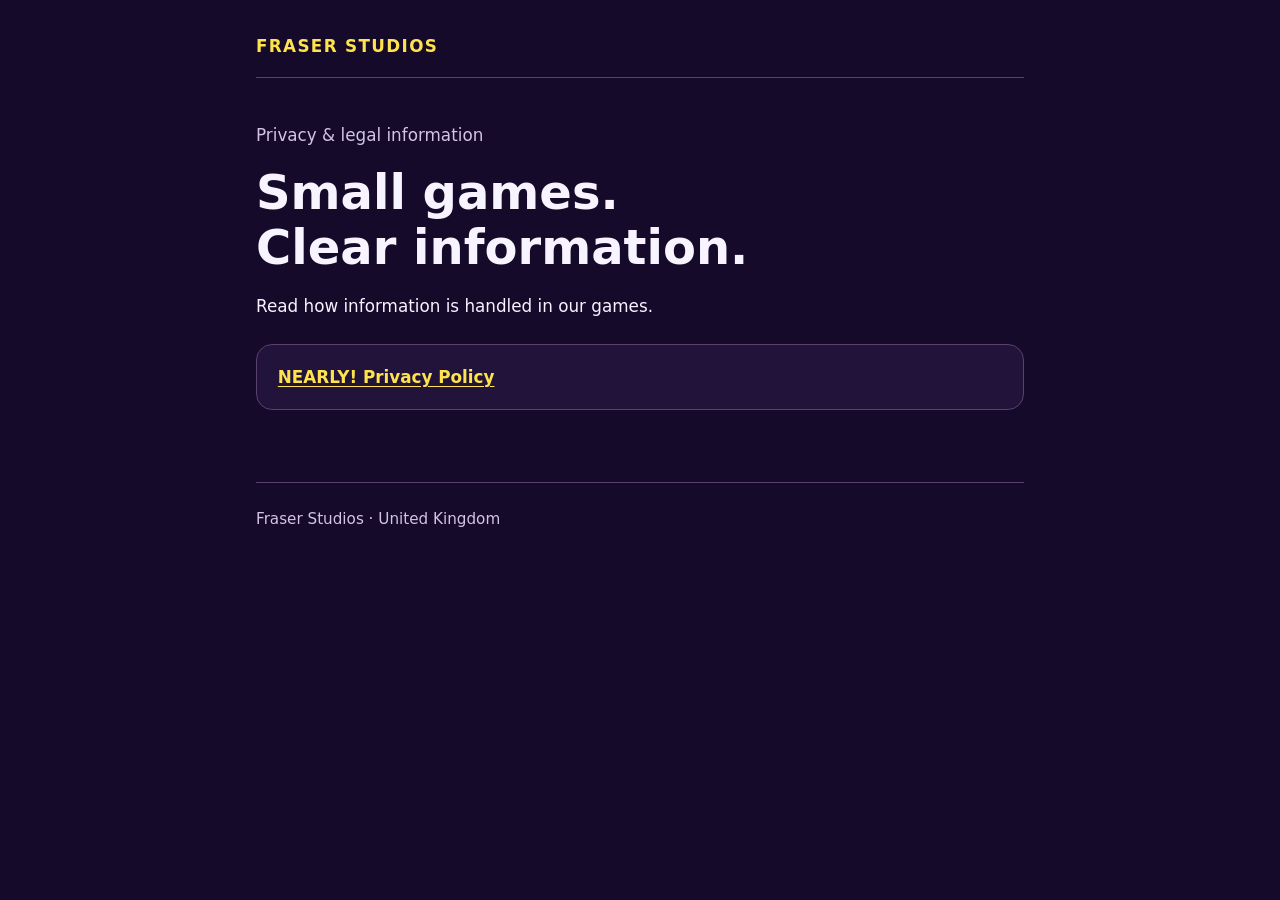
==== index.html @ 719bc02a "legal: publish audited NEARLY privacy policy" ====
<!doctype html>
<html lang="en-GB">
<head>
<meta charset="utf-8">
<meta name="viewport" content="width=device-width, initial-scale=1">
<meta name="description" content="Privacy information for Fraser Studios games.">
<title>Privacy &amp; Legal — Fraser Studios</title>
<link rel="stylesheet" href="styles.css">
</head>
<body>
<a class="skip" href="#main">Skip to content</a>
<header><span class="brand">Fraser Studios</span></header>
<main id="main">
<p class="meta">Privacy &amp; legal information</p>
<h1>Small games.<br>Clear information.</h1>
<p>Read how information is handled in our games.</p>
<a class="document-link" href="nearly/privacy.html">NEARLY! Privacy Policy</a>
</main>
<footer>Fraser Studios · United Kingdom</footer>
</body>
</html>
---- styles.css ----
:root{color-scheme:dark;--bg:#150a29;--panel:#21133a;--text:#f7f3ff;--muted:#d1c4e4;--accent:#ffe34d}*{box-sizing:border-box}body{margin:0;background:var(--bg);color:var(--text);font-family:system-ui,-apple-system,BlinkMacSystemFont,"Segoe UI",sans-serif;font-size:1.05rem;line-height:1.7}header,main,footer{width:min(100% - 2.5rem,48rem);margin:auto}header{padding:2rem 0 1rem;border-bottom:1px solid #58406f}.brand{font-weight:800;letter-spacing:.08em;text-transform:uppercase;color:var(--accent)}main{padding:2rem 0 3rem}h1{font-size:clamp(2rem,7vw,3rem);line-height:1.15;margin:.5rem 0 1rem}h2{font-size:1.35rem;line-height:1.3;margin:2rem 0 .6rem}p,ul{margin:.7rem 0 1rem}a{color:var(--accent);text-underline-offset:.2em;overflow-wrap:anywhere}a:focus-visible{outline:3px solid var(--accent);outline-offset:5px;border-radius:2px}.meta,footer{color:var(--muted)}footer{padding:1.5rem 0 2rem;border-top:1px solid #58406f;font-size:.95rem}.document-link{display:block;padding:1.1rem 1.3rem;margin:1.5rem 0;background:var(--panel);border:1px solid #58406f;border-radius:1rem;font-weight:700}.skip{position:absolute;top:-100px;left:1rem;background:var(--bg);padding:1rem;z-index:2}.skip:focus{top:1rem}@media(prefers-reduced-motion:reduce){*{scroll-behavior:auto}}
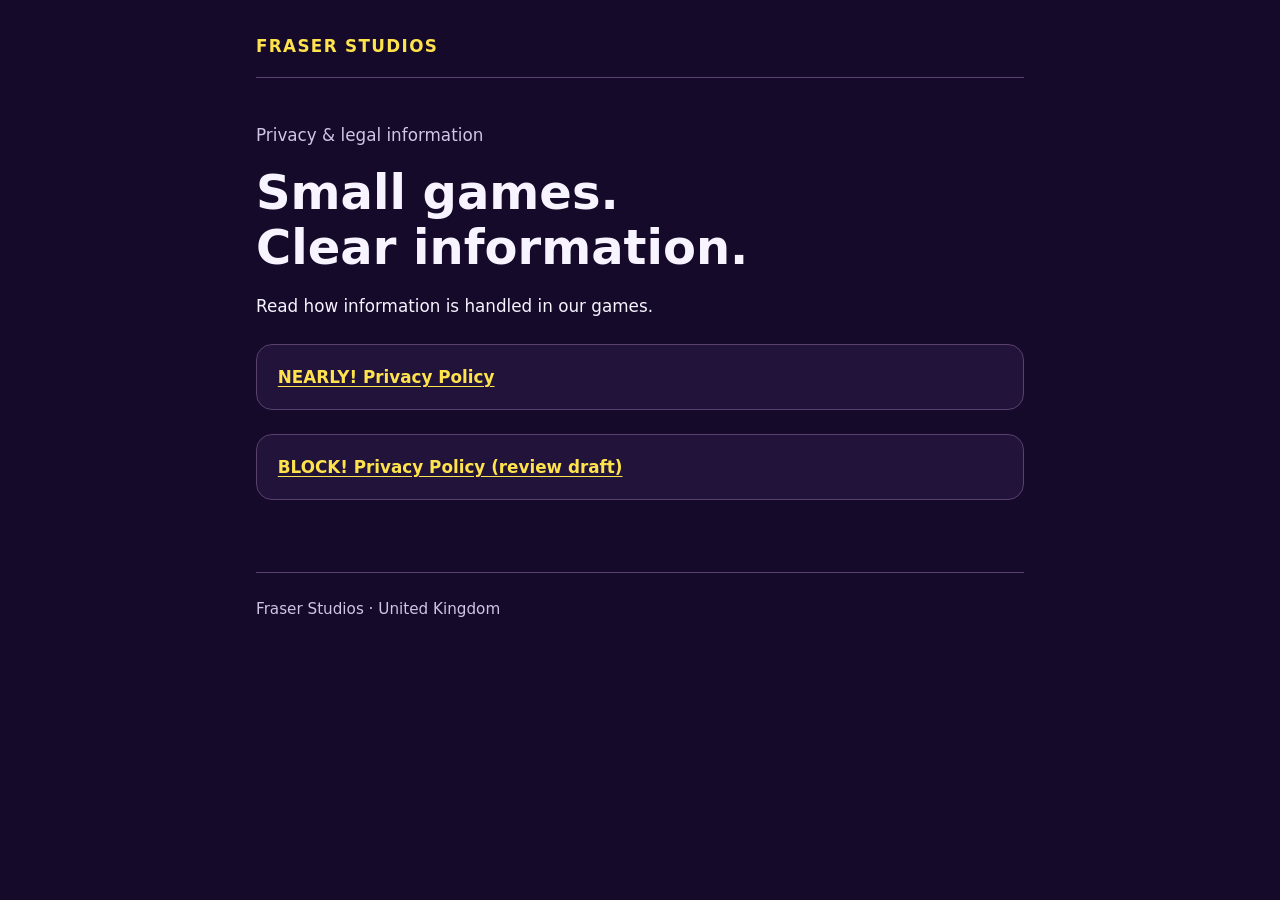
==== commit 5f85230e: "legal: prepare unpublished BLOCK privacy notice for owner review" ====
--- a/index.html
+++ b/index.html
@@ -15,6 +15,7 @@
 <h1>Small games.<br>Clear information.</h1>
 <p>Read how information is handled in our games.</p>
 <a class="document-link" href="nearly/privacy.html">NEARLY! Privacy Policy</a>
+<a class="document-link" href="block/privacy.html">BLOCK! Privacy Policy (review draft)</a>
 </main>
 <footer>Fraser Studios · United Kingdom</footer>
 </body>
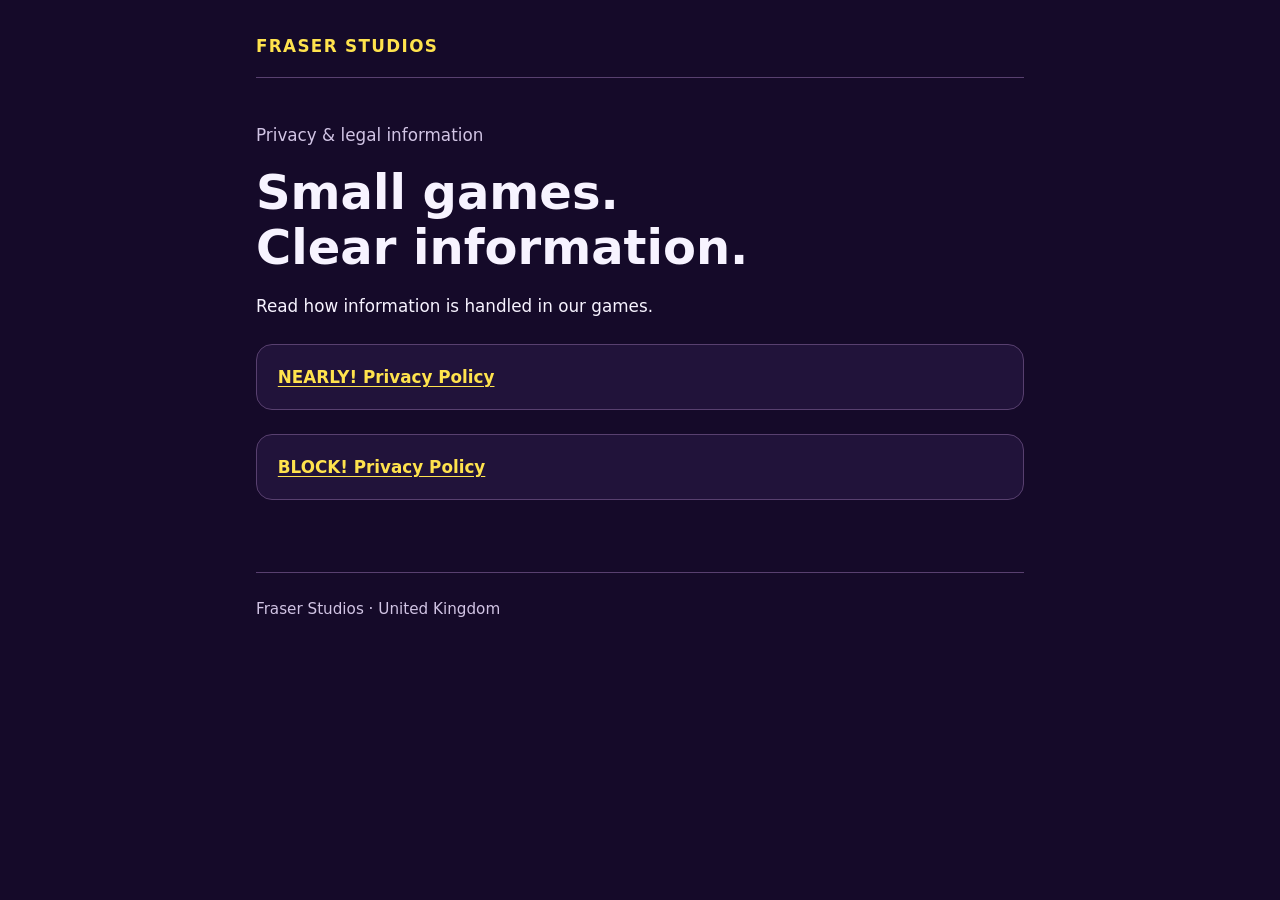
==== commit 90f0b975: "legal: publish owner-approved BLOCK pre-release privacy notice" ====
--- a/index.html
+++ b/index.html
@@ -15,7 +15,7 @@
 <h1>Small games.<br>Clear information.</h1>
 <p>Read how information is handled in our games.</p>
 <a class="document-link" href="nearly/privacy.html">NEARLY! Privacy Policy</a>
-<a class="document-link" href="block/privacy.html">BLOCK! Privacy Policy (review draft)</a>
+<a class="document-link" href="block/privacy.html">BLOCK! Privacy Policy</a>
 </main>
 <footer>Fraser Studios · United Kingdom</footer>
 </body>
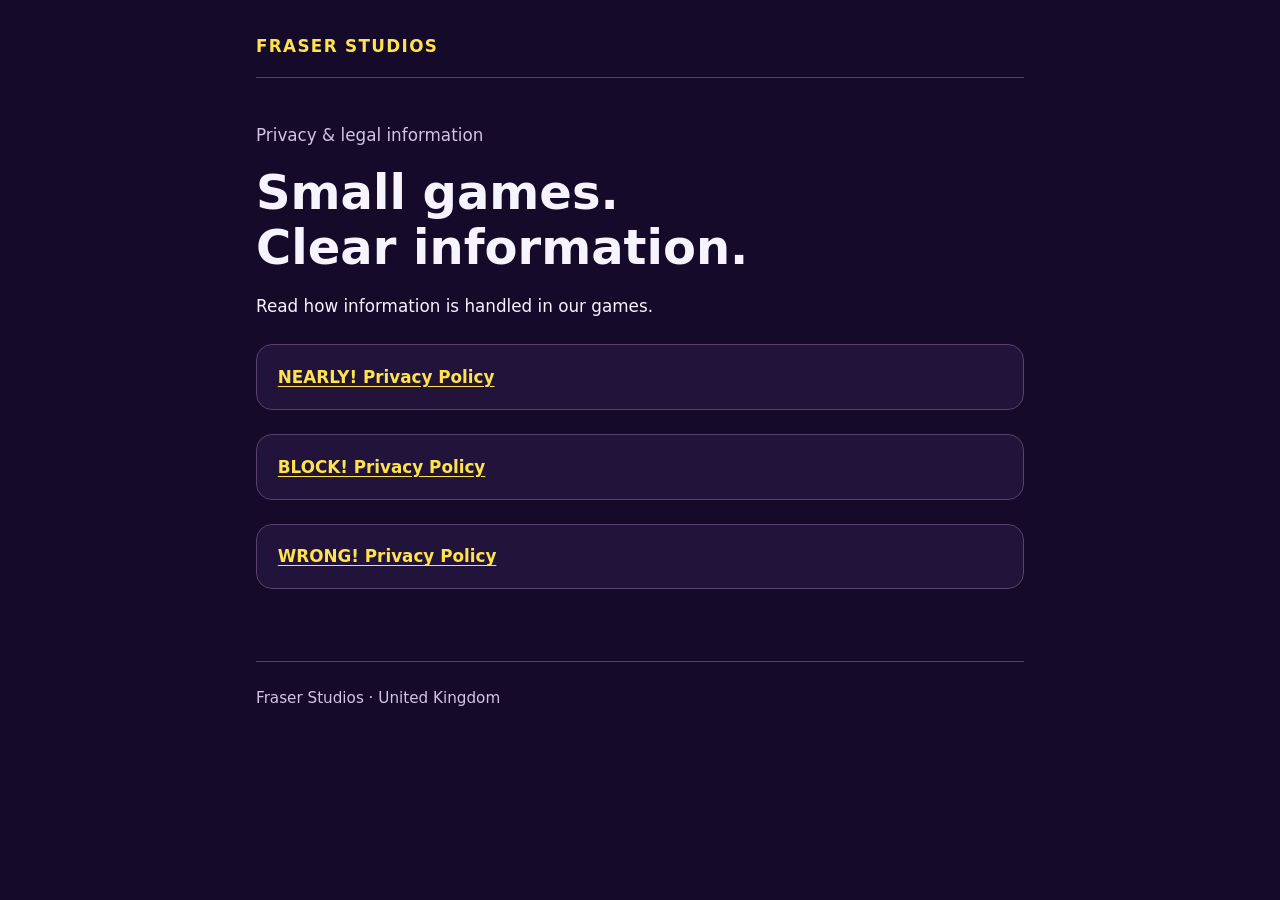
==== commit 2a94bb44: "legal: publish owner-approved WRONG! privacy policy Generated from wrong-game legal/privacy-policy.m" ====
--- a/index.html
+++ b/index.html
@@ -16,6 +16,7 @@
 <p>Read how information is handled in our games.</p>
 <a class="document-link" href="nearly/privacy.html">NEARLY! Privacy Policy</a>
 <a class="document-link" href="block/privacy.html">BLOCK! Privacy Policy</a>
+<a class="document-link" href="wrong/privacy.html">WRONG! Privacy Policy</a>
 </main>
 <footer>Fraser Studios · United Kingdom</footer>
 </body>
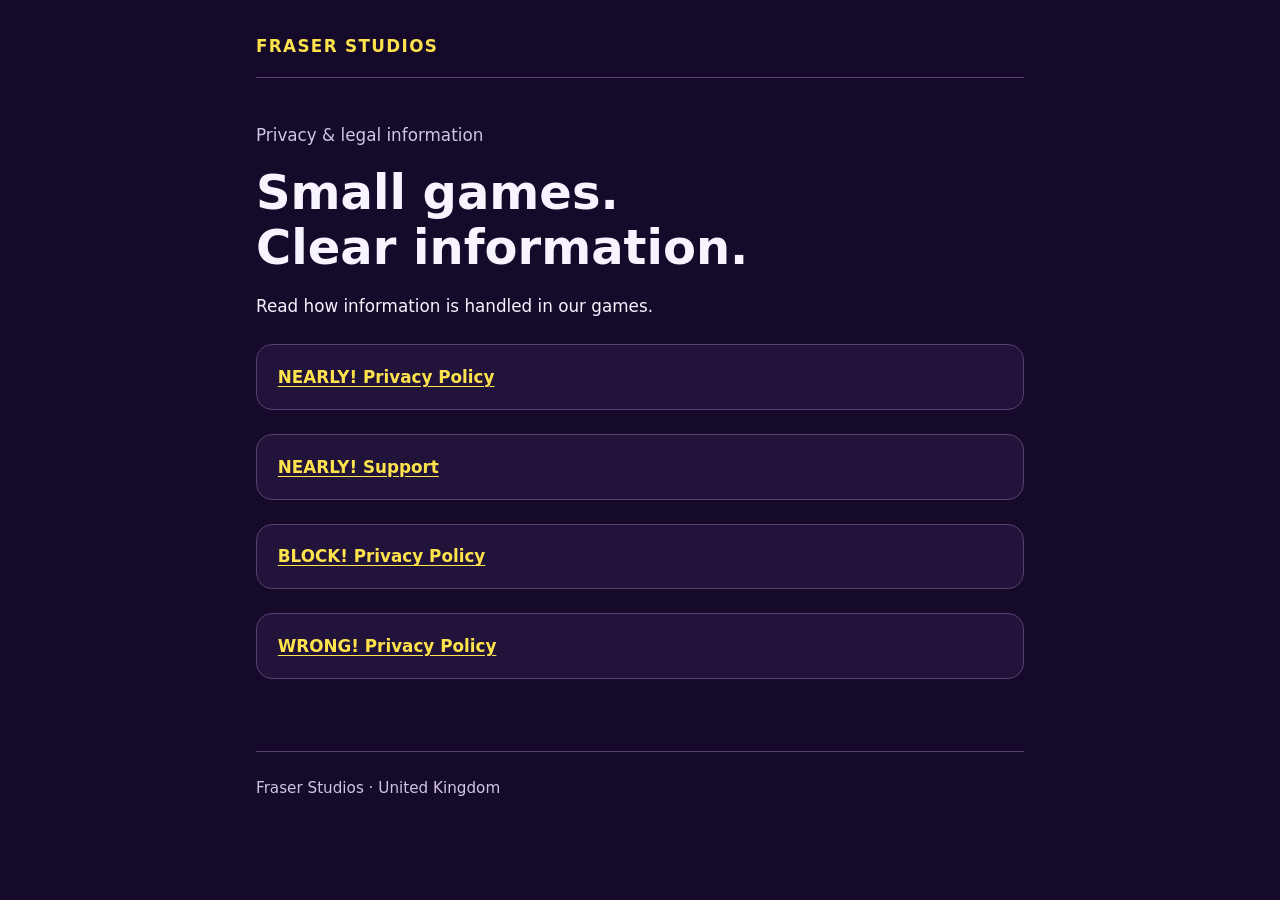
==== commit a31fb157: "legal: NEARLY! policy for the App Store release; add NEARLY! support page Covers real ads, Apple's t" ====
--- a/index.html
+++ b/index.html
@@ -15,6 +15,7 @@
 <h1>Small games.<br>Clear information.</h1>
 <p>Read how information is handled in our games.</p>
 <a class="document-link" href="nearly/privacy.html">NEARLY! Privacy Policy</a>
+<a class="document-link" href="nearly/support.html">NEARLY! Support</a>
 <a class="document-link" href="block/privacy.html">BLOCK! Privacy Policy</a>
 <a class="document-link" href="wrong/privacy.html">WRONG! Privacy Policy</a>
 </main>
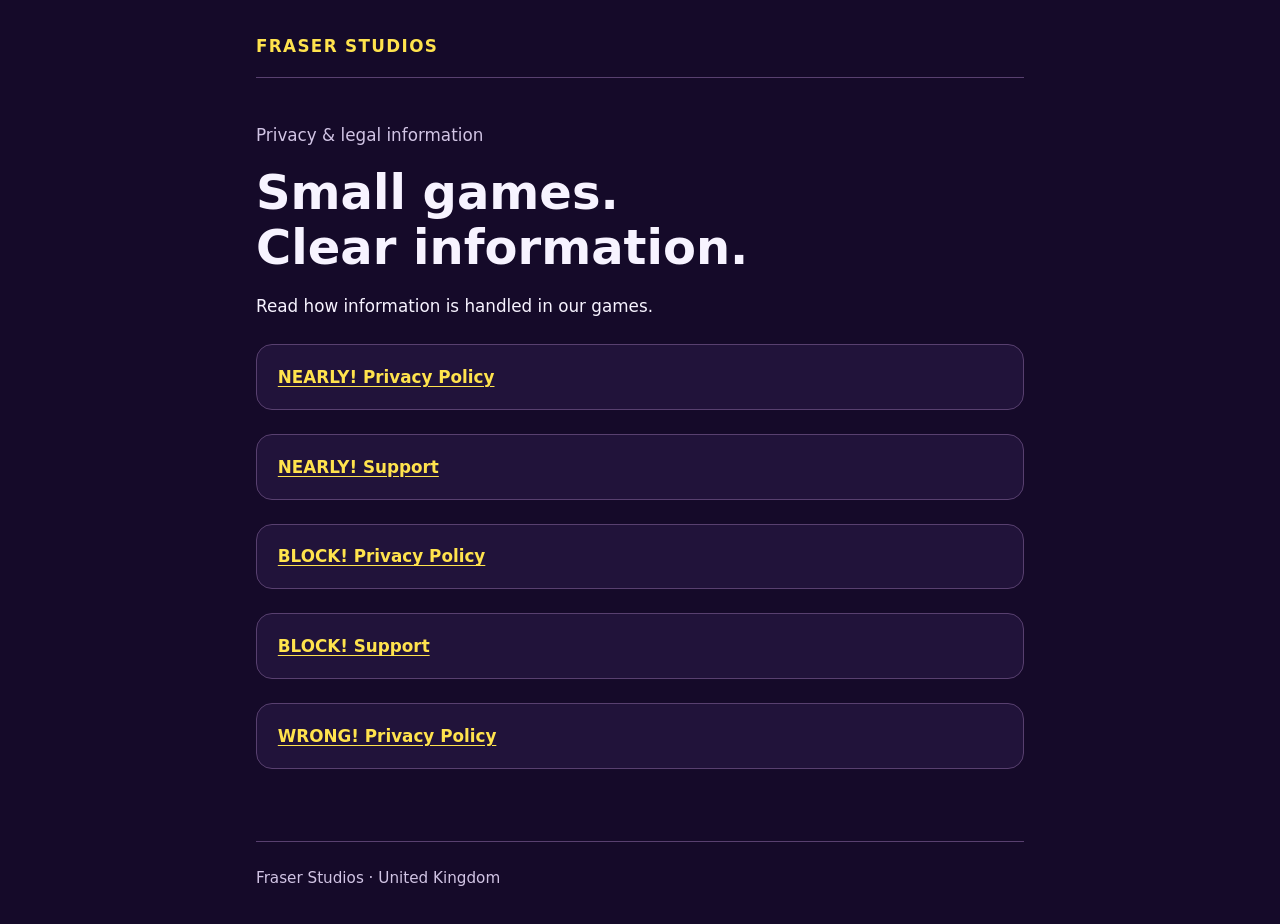
==== commit 87961c3d: "legal: BLOCK! 1.0 privacy policy and support page for the App Store release Replaces the pre-release" ====
--- a/index.html
+++ b/index.html
@@ -17,6 +17,7 @@
 <a class="document-link" href="nearly/privacy.html">NEARLY! Privacy Policy</a>
 <a class="document-link" href="nearly/support.html">NEARLY! Support</a>
 <a class="document-link" href="block/privacy.html">BLOCK! Privacy Policy</a>
+<a class="document-link" href="block/support.html">BLOCK! Support</a>
 <a class="document-link" href="wrong/privacy.html">WRONG! Privacy Policy</a>
 </main>
 <footer>Fraser Studios · United Kingdom</footer>
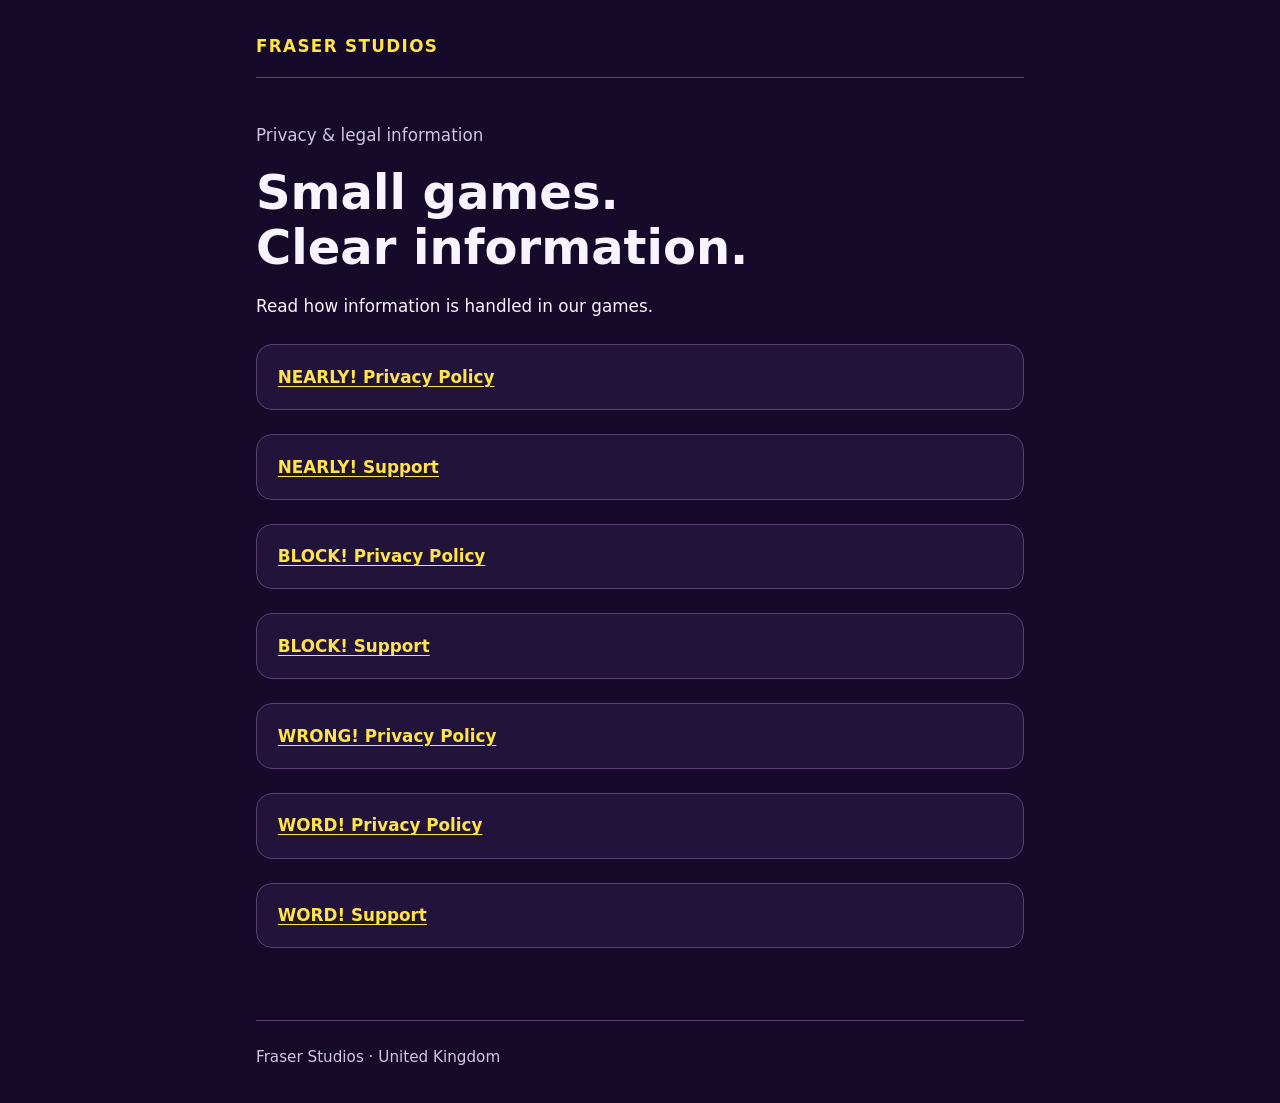
==== commit 34f359f3: "legal: WORD! privacy policy and support page Co-Authored-By: Claude Opus 5.5 <noreply@anthropic.com>" ====
--- a/index.html
+++ b/index.html
@@ -19,6 +19,8 @@
 <a class="document-link" href="block/privacy.html">BLOCK! Privacy Policy</a>
 <a class="document-link" href="block/support.html">BLOCK! Support</a>
 <a class="document-link" href="wrong/privacy.html">WRONG! Privacy Policy</a>
+<a class="document-link" href="word/privacy.html">WORD! Privacy Policy</a>
+<a class="document-link" href="word/support.html">WORD! Support</a>
 </main>
 <footer>Fraser Studios · United Kingdom</footer>
 </body>
